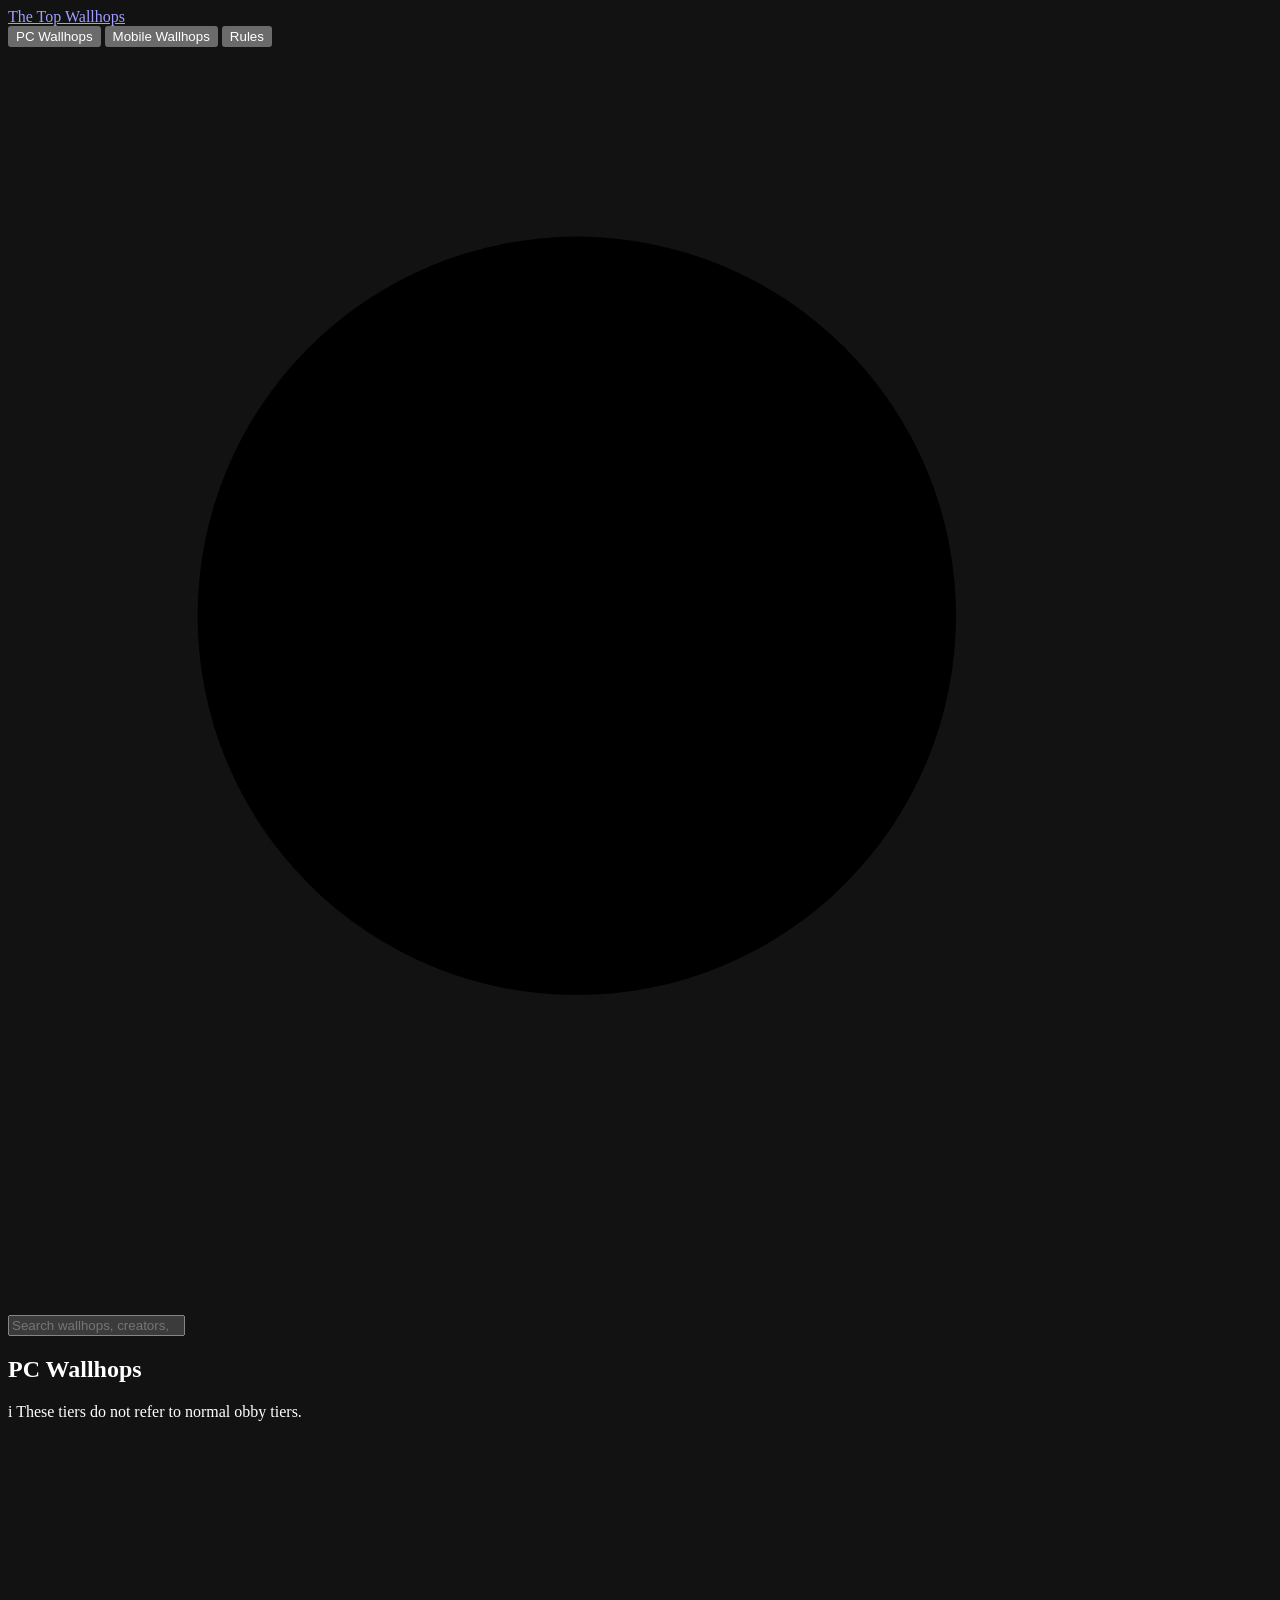
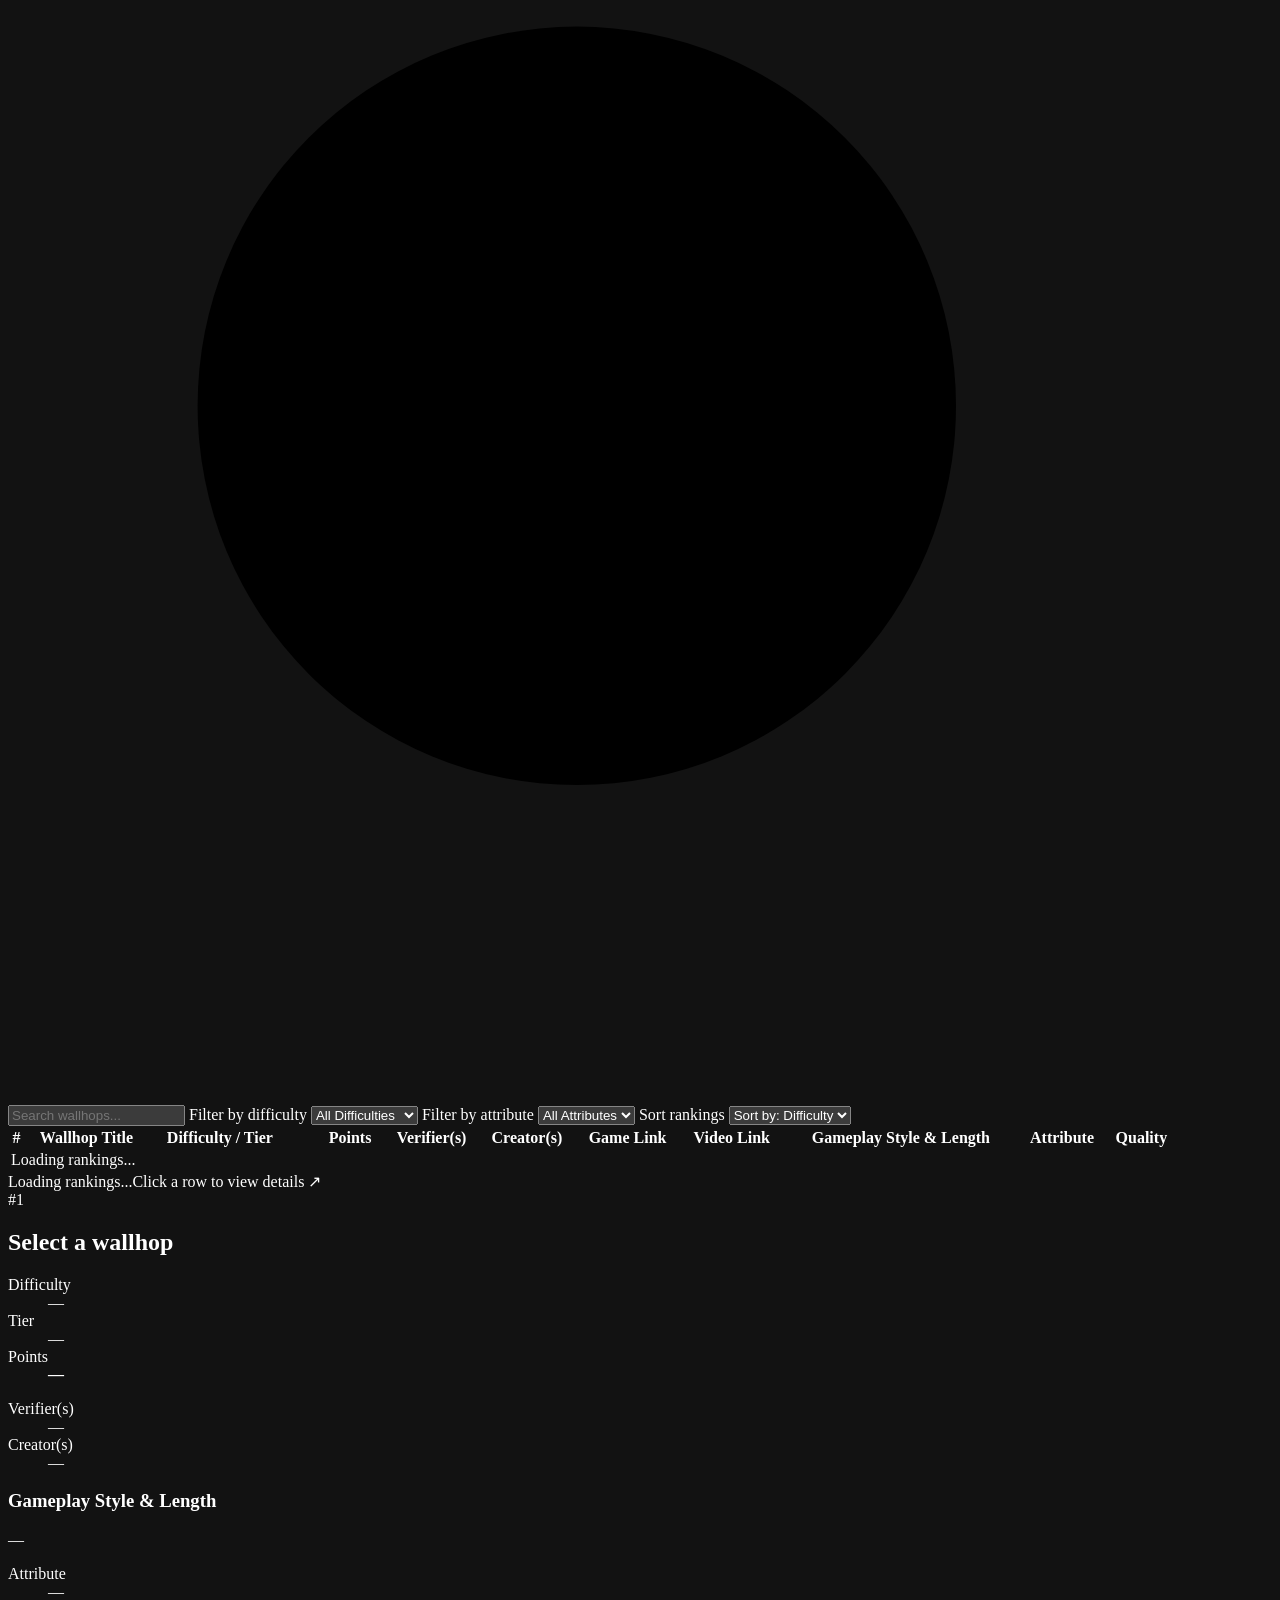
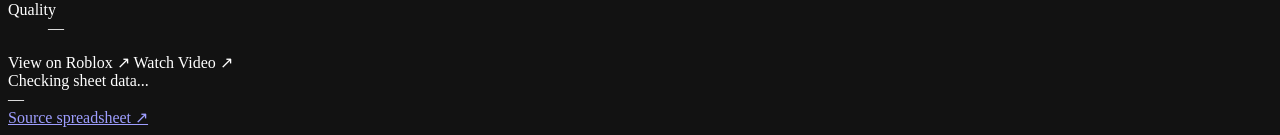
==== index.html @ e46a98ee "Update index.html" ====
<!doctype html>
<html lang="en">
<head>
  <meta charset="utf-8">
  <meta name="viewport" content="width=device-width, initial-scale=1">
  <meta name="color-scheme" content="dark">
  <meta name="theme-color" content="#0a1420">
  <meta name="description" content="The Top Wallhops List">
  <title>TTWL</title>
  <link rel="stylesheet" href="./styles.css">
  <link rel="stylesheet" href="./badge-colors.css">
  <link rel="stylesheet" href="./site-additions.css">
  <link rel="icon" href="./favicon.ico?v=2" sizes="any">
  <link rel="icon" type="image/png" href="./favicon.png?v=2">
  <link rel="apple-touch-icon" href="./apple-touch-icon.png">
  <link rel="icon" type="image/png" href="./favicon.png">
  <link rel="stylesheet" href="./ttwl-points.css">
</head>
<body>
  <header class="site-header">
    <div class="site-header-inner shell">
      <a class="brand" href="./" aria-label="The Top Wallhops">The Top Wallhops</a>
      <nav class="main-nav" aria-label="Navigation">
        <button class="nav-item is-active" type="button" data-platform="pc" aria-current="page">PC Wallhops</button>
        <button class="nav-item" type="button" data-platform="mobile">Mobile Wallhops</button>
        <button class="nav-item" id="rulesButton" type="button">Rules</button>
        <a class="nav-item" id="discordNav" href="#" target="_blank" rel="noopener noreferrer" hidden>Discord</a>
      </nav>
      <label class="header-search search-field">
        <svg viewBox="0 0 24 24" aria-hidden="true"><circle cx="10.8" cy="10.8" r="7.2"/><path d="m16.3 16.3 5 5"/></svg>
        <input id="globalSearch" type="search" placeholder="Search wallhops, creators, or games..." autocomplete="off" aria-label="Search all wallhops">
      </label>
    </div>
  </header>

  <main class="shell page">
    <section class="page-intro" aria-label="Ranking introduction">
      <h1 id="pageTitle">PC Wallhops</h1>
      <p id="pageDescription" hidden></p>
      <p class="tier-notice"><span class="notice-icon" aria-hidden="true">i</span> These tiers do not refer to normal obby tiers.</p>
    </section>

    <div id="statusAlert" role="status" class="status-alert" hidden>
      <span class="status-dot" aria-hidden="true"></span><span id="statusText"></span>
      <button type="button" id="dismissAlert" aria-label="Dismiss message">×</button>
    </div>

    <div class="content-grid">
      <section class="rankings-column" aria-label="Wallhop rankings">
        <div class="toolbar">
          <label class="toolbar-search search-field">
            <svg viewBox="0 0 24 24" aria-hidden="true"><circle cx="10.8" cy="10.8" r="7.2"/><path d="m16.3 16.3 5 5"/></svg>
            <input id="listSearch" type="search" placeholder="Search wallhops..." aria-label="Search current rankings" autocomplete="off">
          </label>
          <label class="select-wrap">
            <span class="sr-only">Filter by difficulty</span>
            <select id="difficultyFilter" aria-label="Filter by difficulty">
              <option value="all">All Difficulties</option>
              <option value="6.5">6.5 and above</option>
              <option value="6.0">6.0 and above</option>
              <option value="below6">Below 6.0</option>
              <option value="unknown">Unrated</option>
            </select>
          </label>
          <label class="select-wrap">
            <span class="sr-only">Filter by attribute</span>
            <select id="attributeFilter" aria-label="Filter by attribute">
              <option value="all">All Attributes</option>
            </select>
          </label>
          <label class="select-wrap sort-wrap">
            <span class="sr-only">Sort rankings</span>
            <select id="sortSelect" aria-label="Sort rankings">
              <option value="difficulty">Sort by: Difficulty</option>
              <option value="rank">Sort by: Rank</option>
              <option value="title">Sort by: Name</option>
            </select>
          </label>
        </div>

        <div class="table-scroll" role="region" aria-label="Wallhop rankings table" tabindex="0">
          <table class="rankings-table">
            <colgroup>
              <col class="col-rank"><col class="col-title"><col class="col-diff"><col class="col-verifier"><col class="col-creator"><col class="col-game"><col class="col-video"><col class="col-style"><col class="col-attr"><col class="col-quality">
            </colgroup>
            <thead><tr><th scope="col">#</th><th scope="col">Wallhop Title</th><th scope="col">Difficulty / Tier</th><th scope="col">Verifier(s)</th><th scope="col">Creator(s)</th><th scope="col">Game Link</th><th scope="col">Video Link</th><th scope="col">Gameplay Style &amp; Length</th><th scope="col">Attribute</th><th scope="col">Quality</th></tr></thead>
            <tbody id="rankingRows"><tr><td colspan="10" class="table-message">Loading rankings...</td></tr></tbody>
          </table>
        </div>
        <div class="table-bottom"><span id="resultsLabel">Loading rankings...</span><span>Click a row to view details <span aria-hidden="true">↗</span></span></div>
      </section>

      <aside class="details-column" aria-label="Selected wallhop details">
        <section class="detail-panel" id="detailPanel">
          <div class="detail-heading"><span id="detailRank" class="detail-rank">#1</span><h2 id="detailTitle">Select a wallhop</h2></div>
          <div class="detail-divider"></div>
          <dl class="detail-data">
            <div class="detail-line score-line"><dt>Difficulty</dt><dd><span id="detailDifficulty" class="difficulty-box">—</span></dd></div>
            <div class="detail-line"><dt>Tier</dt><dd id="detailTier">—</dd></div>
          </dl>
          <div class="detail-divider"></div>
          <dl class="detail-data">
            <div class="detail-line"><dt>Verifier(s)</dt><dd id="detailVerifier">—</dd></div>
            <div class="detail-line"><dt>Creator(s)</dt><dd id="detailCreator">—</dd></div>
          </dl>
          <div class="detail-divider"></div>
          <div class="detail-block"><h3>Gameplay Style &amp; Length</h3><p id="detailStyle">—</p></div>
          <div class="detail-divider"></div>
          <dl class="detail-data bottom-fields">
            <div class="detail-line"><dt>Attribute</dt><dd id="detailAttribute">—</dd></div>
            <div class="detail-line"><dt>Quality</dt><dd id="detailQuality">—</dd></div>
          </dl>
          <div class="detail-buttons">
            <a id="detailGame" class="primary-action is-disabled" aria-disabled="true" tabindex="-1">View on Roblox <span aria-hidden="true">↗</span></a>
            <a id="detailVideo" class="secondary-action is-disabled" aria-disabled="true" tabindex="-1">Watch Video <span aria-hidden="true">↗</span></a>
          </div>
        </section>
        <div class="data-footnote">
          <div class="sync-state"><span class="small-indicator" id="syncDot"></span><span id="syncState">Checking sheet data...</span></div>
          <div id="lastSync">—</div>
          <button type="button" id="refreshButton" style="display:none!important">↻ Refresh data</button>
          <a id="sheetLink" href="https://docs.google.com/spreadsheets/d/1IL_rmiXINST07Hb04RX3qpfQ2pM98FBqnxWwN4Xt7o0/edit" target="_blank" rel="noopener noreferrer">Source spreadsheet ↗</a>
        </div>
      </aside>
    </div>
  </main>

  <dialog id="rulesDialog" class="rules-dialog" aria-labelledby="rulesTitle">
    <form method="dialog"><button class="dialog-close" aria-label="Close dialog">×</button></form>
    <h2 id="rulesTitle">About these rankings</h2>
    <p>These tiers do not refer to normal obby tiers. Rankings, scores, verifiers, creators, and links are based on the linked community spreadsheet. The site is an unofficial viewer, not the owner of the list.</p>
    <a id="dialogSheetLink" href="https://docs.google.com/spreadsheets/d/1IL_rmiXINST07Hb04RX3qpfQ2pM98FBqnxWwN4Xt7o0/edit" target="_blank" rel="noopener noreferrer">Open original spreadsheet ↗</a>
  </dialog>
  <script defer src="./config.js"></script>
  <script defer src="./app.js"></script>
  <script defer src="./site-additions.js"></script>
  <script defer src="./ttwl-points.js"></script>
</body>
</html>
---- ttwl-points.css ----
/* Same dark-table styling as the existing TTWL PC / Legacy rankings. */
.rankings-table:has(.ttwl-points-col) { min-width: 1170px; }
.rankings-table .ttwl-points-col { width: 8%; }
.rankings-table th#ttwl-points-heading,
.rankings-table td.ttwl-points-cell { text-align: right; padding-left: 7px; padding-right: 12px; }
.rankings-table td.ttwl-points-cell {
  color: #edf1fa;
  font-weight: 700;
  white-space: nowrap;
  font-variant-numeric: tabular-nums;
}
#ttwl-points-detail dd { font-weight: 700; font-variant-numeric: tabular-nums; }
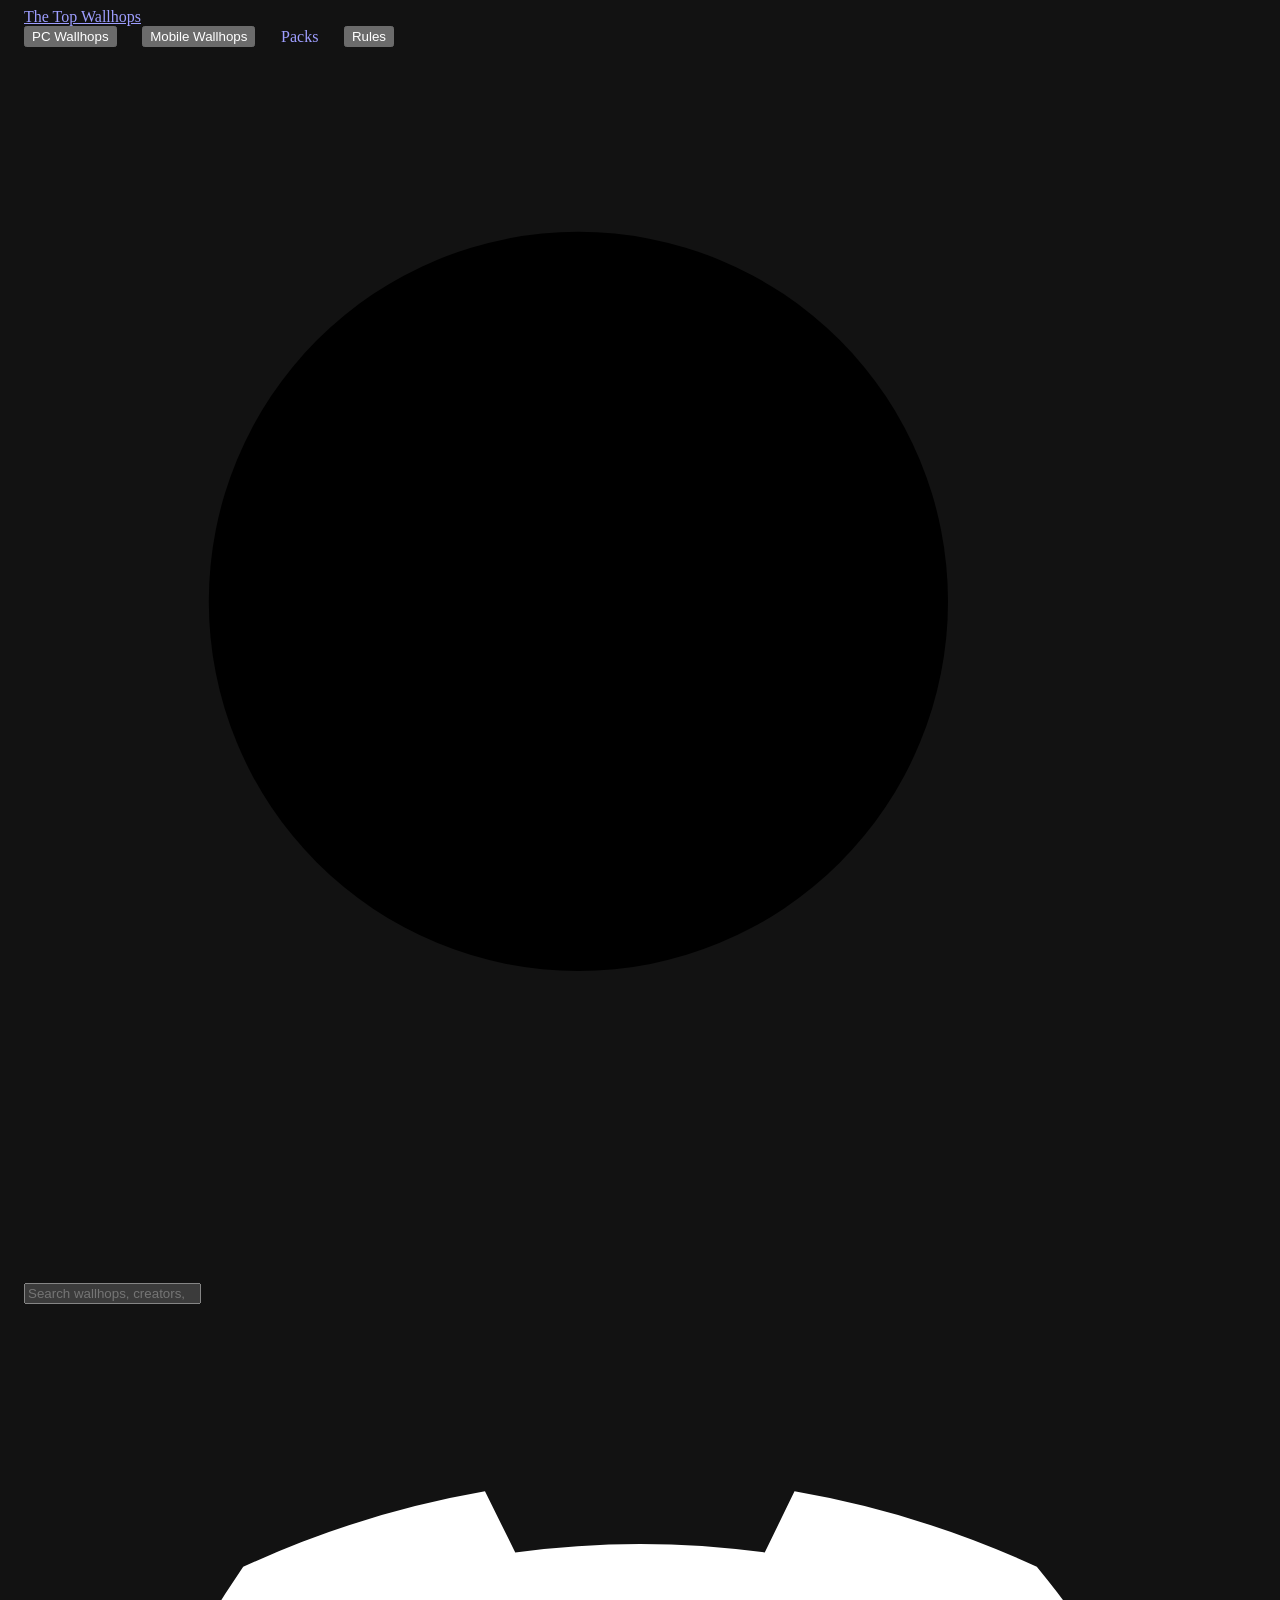
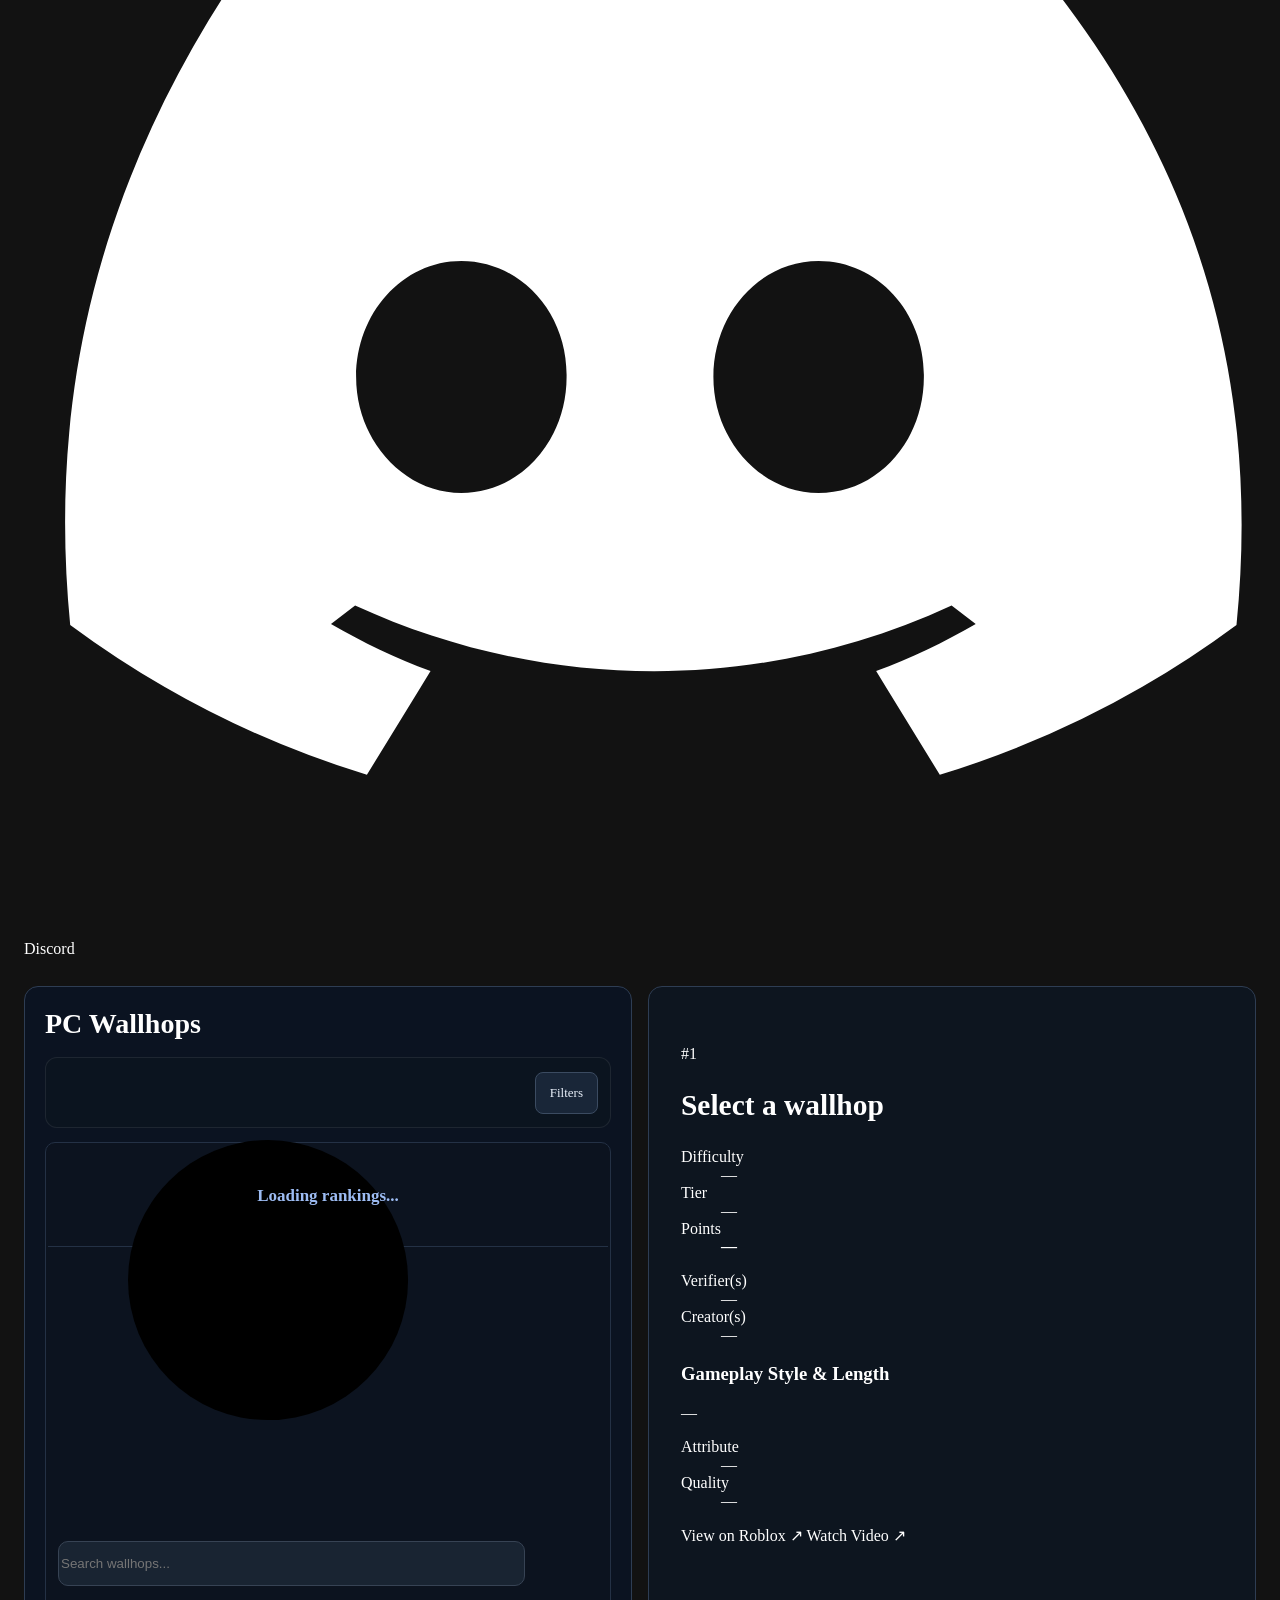
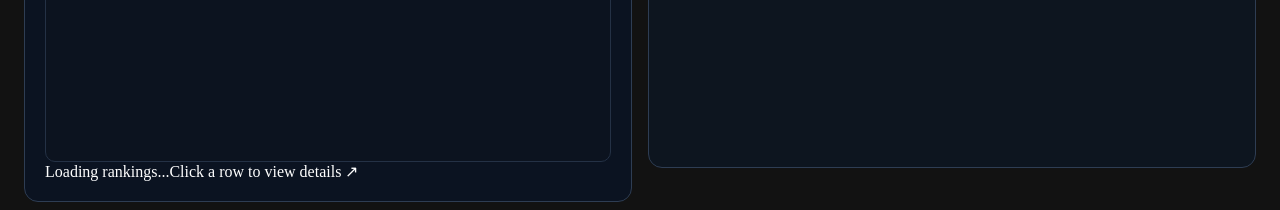
==== commit bac615de: "Update index.html" ====
--- a/index.html
+++ b/index.html
@@ -15,8 +15,9 @@
   <link rel="apple-touch-icon" href="./apple-touch-icon.png">
   <link rel="icon" type="image/png" href="./favicon.png">
   <link rel="stylesheet" href="./ttwl-points.css">
+  <link rel="stylesheet" href="./ttwl-split.css">
 </head>
-<body>
+<body class="ttwl-split-ui">
   <header class="site-header">
     <div class="site-header-inner shell">
       <a class="brand" href="./" aria-label="The Top Wallhops">The Top Wallhops</a>
--- a/ttwl-points.css
+++ b/ttwl-points.css
@@ -1,12 +1,444 @@
-/* Same dark-table styling as the existing TTWL PC / Legacy rankings. */
-.rankings-table:has(.ttwl-points-col) { min-width: 1170px; }
-.rankings-table .ttwl-points-col { width: 8%; }
+/* TTWL — compact, screen-fitting wallhop rankings.
+   Replaces the old ttwl-points.css (including its width:max-content rule).
+   Points formula and leaderboard calculations are unaffected. */
+
+/* Make room for the table without losing the desktop detail panel. */
+body:has(.rankings-table) .shell {
+  width: calc(100% - 28px);
+  max-width: none;
+}
+body:has(.rankings-table) .content-grid {
+  grid-template-columns: minmax(0, 1fr) clamp(270px, 18vw, 310px);
+  gap: 12px;
+}
+body:has(.rankings-table) .rankings-column,
+body:has(.rankings-table) .details-column { min-width: 0; }
+
+/* No extra width is added by any row or the Points column. */
+.rankings-table:has(.ttwl-points-col),
+.rankings-table {
+  width: 100% !important;
+  min-width: 0 !important;
+  max-width: 100% !important;
+  table-layout: fixed !important;
+  font-size: 12px;
+}
+.table-scroll { width:100%; max-width:100%; overflow-x:hidden; }
+
+/* The existing fixed percentages must be reset before assigning compact widths. */
+.rankings-table colgroup col,
+.rankings-table colgroup col.col-title,
+.rankings-table colgroup col.col-style,
+body:has(.nav-item[data-platform="mobile"].is-active) .rankings-table colgroup col.col-title,
+body:has(.nav-item[data-platform="mobile"].is-active) .rankings-table colgroup col.col-style {
+  width: auto !important;
+}
+
+/* PC and Legacy: #, Title, Diff/Tier, Points, Verifier, Creator,
+   Game, Video, Style, Attribute, Quality. Total = 100%. */
+.rankings-table:has(.ttwl-points-col) colgroup col:nth-child(1) { width: 3.5% !important; }
+.rankings-table:has(.ttwl-points-col) colgroup col:nth-child(2) { width: 16% !important; }
+.rankings-table:has(.ttwl-points-col) colgroup col:nth-child(3) { width: 12.5% !important; }
+.rankings-table:has(.ttwl-points-col) colgroup col:nth-child(4) { width: 6% !important; }
+.rankings-table:has(.ttwl-points-col) colgroup col:nth-child(5) { width: 9.5% !important; }
+.rankings-table:has(.ttwl-points-col) colgroup col:nth-child(6) { width: 9% !important; }
+.rankings-table:has(.ttwl-points-col) colgroup col:nth-child(7) { width: 5% !important; }
+.rankings-table:has(.ttwl-points-col) colgroup col:nth-child(8) { width: 5.5% !important; }
+.rankings-table:has(.ttwl-points-col) colgroup col:nth-child(9) { width: 18% !important; }
+.rankings-table:has(.ttwl-points-col) colgroup col:nth-child(10){ width: 10% !important; }
+.rankings-table:has(.ttwl-points-col) colgroup col:nth-child(11){ width: 5% !important; }
+
+/* Mobile list: no Points column; ten columns. */
+.rankings-table:not(:has(.ttwl-points-col)) colgroup col:nth-child(1) { width: 4% !important; }
+.rankings-table:not(:has(.ttwl-points-col)) colgroup col:nth-child(2) { width: 18% !important; }
+.rankings-table:not(:has(.ttwl-points-col)) colgroup col:nth-child(3) { width: 13% !important; }
+.rankings-table:not(:has(.ttwl-points-col)) colgroup col:nth-child(4) { width: 11% !important; }
+.rankings-table:not(:has(.ttwl-points-col)) colgroup col:nth-child(5) { width: 11% !important; }
+.rankings-table:not(:has(.ttwl-points-col)) colgroup col:nth-child(6) { width: 6% !important; }
+.rankings-table:not(:has(.ttwl-points-col)) colgroup col:nth-child(7) { width: 6% !important; }
+.rankings-table:not(:has(.ttwl-points-col)) colgroup col:nth-child(8) { width: 17% !important; }
+.rankings-table:not(:has(.ttwl-points-col)) colgroup col:nth-child(9) { width: 9% !important; }
+.rankings-table:not(:has(.ttwl-points-col)) colgroup col:nth-child(10){ width: 5% !important; }
+
+/* Keep one-line rows, trim only cells that genuinely exceed their allotted width. */
+.rankings-table thead th,
+.rankings-table tbody td {
+  white-space: nowrap !important;
+  word-break: normal !important;
+  overflow-wrap: normal !important;
+  overflow: hidden;
+  text-overflow: ellipsis;
+  padding-left: 6px !important;
+  padding-right: 6px !important;
+}
+.rankings-table thead th { font-size: 11.5px; }
+.rankings-table tbody td { height: 48px; line-height: 1.35; }
+.rankings-table tbody tr.is-selected td:first-child { padding-left: 6px !important; }
+.rankings-table tbody tr.is-selected td:last-child { padding-right: 6px !important; }
+.rankings-table tbody td.title-value,
+body:has(.nav-item[data-platform="mobile"].is-active) .rankings-table tbody td.title-value {
+  white-space: nowrap !important;
+  word-break: normal !important;
+  overflow-wrap: normal !important;
+  max-width: none !important;
+}
+.rankings-table tbody td.person-value,
+.rankings-table tbody td.style-value {
+  white-space: nowrap !important;
+  overflow-wrap: normal !important;
+  word-break: normal !important;
+}
+.rankings-table .difficulty-cell {
+  display: flex;
+  align-items: center;
+  flex-wrap: nowrap !important;
+  gap: 6px;
+  min-width: 0;
+  max-width: 100%;
+  overflow: hidden;
+}
+.rankings-table .difficulty-score { flex: 0 0 auto; white-space: nowrap !important; }
+.rankings-table .tier-inline {
+  flex: 1 1 auto;
+  min-width: 0;
+  overflow: hidden;
+  text-overflow: ellipsis;
+  white-space: nowrap !important;
+}
+.rankings-table .chip {
+  display: inline-block;
+  vertical-align: middle;
+  min-width: 0 !important;
+  max-width: 100% !important;
+  white-space: nowrap !important;
+  overflow: hidden;
+  text-overflow: ellipsis;
+  overflow-wrap: normal !important;
+  padding: 7px 5px;
+  line-height: 1.25;
+}
+.rankings-table td:has(.quality-chip) { text-align: center; }
+.rankings-table .quality-chip { min-width: 32px !important; padding: 7px 6px; }
+
+/* Points retain their existing visual style. */
+.rankings-table .ttwl-points-col { width: 6%; }
 .rankings-table th#ttwl-points-heading,
-.rankings-table td.ttwl-points-cell { text-align: right; padding-left: 7px; padding-right: 12px; }
+.rankings-table td.ttwl-points-cell {
+  text-align: right;
+  padding-left: 3px !important;
+  padding-right: 5px !important;
+}
 .rankings-table td.ttwl-points-cell {
   color: #edf1fa;
   font-weight: 700;
-  white-space: nowrap;
+  white-space: nowrap !important;
   font-variant-numeric: tabular-nums;
 }
 #ttwl-points-detail dd { font-weight: 700; font-variant-numeric: tabular-nums; }
+
+/* At normal laptop widths, move the full detail panel below the table
+   so the ranking columns can use the whole page width. */
+@media (max-width: 1500px) {
+  body:has(.rankings-table) .content-grid {
+    grid-template-columns: minmax(0, 1fr) !important;
+  }
+  body:has(.rankings-table) .details-column { width: 100%; max-width: none; }
+  body:has(.rankings-table) .detail-panel { position: static !important; }
+}
+
+/* On tablets, keep important information visible without horizontal scrolling.
+   Game/Video/Gameplay Style remain available in the selected wallhop's details. */
+@media (max-width: 1040px) {
+  .rankings-table:has(.ttwl-points-col) colgroup col:nth-child(7),
+  .rankings-table:has(.ttwl-points-col) colgroup col:nth-child(8),
+  .rankings-table:has(.ttwl-points-col) colgroup col:nth-child(9),
+  .rankings-table:has(.ttwl-points-col) tr > :nth-child(7),
+  .rankings-table:has(.ttwl-points-col) tr > :nth-child(8),
+  .rankings-table:has(.ttwl-points-col) tr > :nth-child(9),
+  .rankings-table:not(:has(.ttwl-points-col)) colgroup col:nth-child(6),
+  .rankings-table:not(:has(.ttwl-points-col)) colgroup col:nth-child(7),
+  .rankings-table:not(:has(.ttwl-points-col)) colgroup col:nth-child(8),
+  .rankings-table:not(:has(.ttwl-points-col)) tr > :nth-child(6),
+  .rankings-table:not(:has(.ttwl-points-col)) tr > :nth-child(7),
+  .rankings-table:not(:has(.ttwl-points-col)) tr > :nth-child(8) { display: none !important; }
+
+  /* PC / Legacy: seven visible columns. */
+  .rankings-table:has(.ttwl-points-col) colgroup col:nth-child(1) { width: 4.5% !important; }
+  .rankings-table:has(.ttwl-points-col) colgroup col:nth-child(2) { width: 21% !important; }
+  .rankings-table:has(.ttwl-points-col) colgroup col:nth-child(3) { width: 18% !important; }
+  .rankings-table:has(.ttwl-points-col) colgroup col:nth-child(4) { width: 8% !important; }
+  .rankings-table:has(.ttwl-points-col) colgroup col:nth-child(5) { width: 14% !important; }
+  .rankings-table:has(.ttwl-points-col) colgroup col:nth-child(6) { width: 14% !important; }
+  .rankings-table:has(.ttwl-points-col) colgroup col:nth-child(10) { width: 13% !important; }
+  .rankings-table:has(.ttwl-points-col) colgroup col:nth-child(11) { width: 7.5% !important; }
+  /* Mobile platform: seven visible columns. */
+  .rankings-table:not(:has(.ttwl-points-col)) colgroup col:nth-child(1) { width: 5% !important; }
+  .rankings-table:not(:has(.ttwl-points-col)) colgroup col:nth-child(2) { width: 23% !important; }
+  .rankings-table:not(:has(.ttwl-points-col)) colgroup col:nth-child(3) { width: 19% !important; }
+  .rankings-table:not(:has(.ttwl-points-col)) colgroup col:nth-child(4) { width: 18% !important; }
+  .rankings-table:not(:has(.ttwl-points-col)) colgroup col:nth-child(5) { width: 17% !important; }
+  .rankings-table:not(:has(.ttwl-points-col)) colgroup col:nth-child(9) { width: 12% !important; }
+  .rankings-table:not(:has(.ttwl-points-col)) colgroup col:nth-child(10) { width: 6% !important; }
+}
+
+/* Phone: show core ranking data; clicking a row opens all other fields below. */
+@media (max-width: 680px) {
+  .rankings-table:has(.ttwl-points-col) colgroup col:nth-child(5),
+  .rankings-table:has(.ttwl-points-col) colgroup col:nth-child(6),
+  .rankings-table:has(.ttwl-points-col) colgroup col:nth-child(10),
+  .rankings-table:has(.ttwl-points-col) tr > :nth-child(5),
+  .rankings-table:has(.ttwl-points-col) tr > :nth-child(6),
+  .rankings-table:has(.ttwl-points-col) tr > :nth-child(10),
+  .rankings-table:not(:has(.ttwl-points-col)) colgroup col:nth-child(4),
+  .rankings-table:not(:has(.ttwl-points-col)) colgroup col:nth-child(5),
+  .rankings-table:not(:has(.ttwl-points-col)) colgroup col:nth-child(9),
+  .rankings-table:not(:has(.ttwl-points-col)) tr > :nth-child(4),
+  .rankings-table:not(:has(.ttwl-points-col)) tr > :nth-child(5),
+  .rankings-table:not(:has(.ttwl-points-col)) tr > :nth-child(9) { display: none !important; }
+  .rankings-table:has(.ttwl-points-col) colgroup col:nth-child(1) { width: 7% !important; }
+  .rankings-table:has(.ttwl-points-col) colgroup col:nth-child(2) { width: 44% !important; }
+  .rankings-table:has(.ttwl-points-col) colgroup col:nth-child(3) { width: 27% !important; }
+  .rankings-table:has(.ttwl-points-col) colgroup col:nth-child(4) { width: 13% !important; }
+  .rankings-table:has(.ttwl-points-col) colgroup col:nth-child(11) { width: 9% !important; }
+  .rankings-table:not(:has(.ttwl-points-col)) colgroup col:nth-child(1) { width: 8% !important; }
+  .rankings-table:not(:has(.ttwl-points-col)) colgroup col:nth-child(2) { width: 51% !important; }
+  .rankings-table:not(:has(.ttwl-points-col)) colgroup col:nth-child(3) { width: 29% !important; }
+  .rankings-table:not(:has(.ttwl-points-col)) colgroup col:nth-child(10) { width: 12% !important; }
+  .rankings-table thead th { font-size: 11px; }
+  .rankings-table thead th:nth-child(3) { font-size: 0; }
+  .rankings-table thead th:nth-child(3)::after { content: 'Difficulty'; font-size: 11px; }
+  .rankings-table tbody td { font-size: 11.5px; }
+  .rankings-table .difficulty-score { font-size: 12px; }
+  .rankings-table .tier-inline { font-size: 10px; }
+  .rankings-table .quality-chip { min-width: 0 !important; }
+}
+
+/* ===============================================================
+   TTWL — SAME PC / MOBILE / LEGACY COLUMN ALIGNMENT (2026-11-08)
+   Both modes use one physical page/table/detail-panel width.
+   PC/Legacy has a Points column; Mobile deliberately does not.
+   Mobile gives the absent Points width to Difficulty/Tier, so all
+   later shared columns start at exactly the same horizontal position.
+   This is a CSS-only update; it does not change Points or rank logic.
+   =============================================================== */
+
+/* Same table, toolbar and sidebar dimensions for either tab. */
+body:has(.rankings-table) .content-grid,
+body:has(.rankings-table) .rankings-column,
+body:has(.rankings-table) .details-column,
+body:has(.rankings-table) .toolbar,
+body:has(.rankings-table) .table-scroll,
+body:has(.rankings-table) .detail-panel {
+  min-width: 0;
+  box-sizing: border-box;
+}
+body:has(.rankings-table) .toolbar,
+body:has(.rankings-table) .table-scroll,
+body:has(.rankings-table) .detail-panel {
+  width: 100%;
+  max-width: 100%;
+}
+@media (min-width: 1501px) {
+  body:has(.rankings-table) .content-grid {
+    grid-template-columns: minmax(0, 1fr) 296px !important;
+    gap: 12px !important;
+  }
+}
+
+/*
+ * Desktop, 1041px+:
+ *   Shared:   # 3.5%, Title 16%, Verifier 9.5%, Creator 9%,
+ *             Game 5%, Video 5.5%, Style 18%, Attribute 10%, Quality 5%.
+ *   PC:       Difficulty/Tier 12.5% + Points 6%.
+ *   Mobile:   Difficulty/Tier 18.5% (12.5% + 6%).
+ * Thus column boundaries after Difficulty/Tier match across tabs.
+ */
+@media (min-width: 1041px) {
+  .rankings-table:has(.ttwl-points-col) colgroup col:nth-child(1),
+  .rankings-table:not(:has(.ttwl-points-col)) colgroup col:nth-child(1) { width: 3.5% !important; }
+  .rankings-table:has(.ttwl-points-col) colgroup col:nth-child(2),
+  .rankings-table:not(:has(.ttwl-points-col)) colgroup col:nth-child(2) { width: 16% !important; }
+  .rankings-table:has(.ttwl-points-col) colgroup col:nth-child(3) { width: 12.5% !important; }
+  .rankings-table:not(:has(.ttwl-points-col)) colgroup col:nth-child(3) { width: 18.5% !important; }
+  .rankings-table:has(.ttwl-points-col) colgroup col:nth-child(4) { width: 6% !important; }
+
+  .rankings-table:has(.ttwl-points-col) colgroup col:nth-child(5),
+  .rankings-table:not(:has(.ttwl-points-col)) colgroup col:nth-child(4) { width: 9.5% !important; }
+  .rankings-table:has(.ttwl-points-col) colgroup col:nth-child(6),
+  .rankings-table:not(:has(.ttwl-points-col)) colgroup col:nth-child(5) { width: 9% !important; }
+  .rankings-table:has(.ttwl-points-col) colgroup col:nth-child(7),
+  .rankings-table:not(:has(.ttwl-points-col)) colgroup col:nth-child(6) { width: 5% !important; }
+  .rankings-table:has(.ttwl-points-col) colgroup col:nth-child(8),
+  .rankings-table:not(:has(.ttwl-points-col)) colgroup col:nth-child(7) { width: 5.5% !important; }
+  .rankings-table:has(.ttwl-points-col) colgroup col:nth-child(9),
+  .rankings-table:not(:has(.ttwl-points-col)) colgroup col:nth-child(8) { width: 18% !important; }
+  .rankings-table:has(.ttwl-points-col) colgroup col:nth-child(10),
+  .rankings-table:not(:has(.ttwl-points-col)) colgroup col:nth-child(9) { width: 10% !important; }
+  .rankings-table:has(.ttwl-points-col) colgroup col:nth-child(11),
+  .rankings-table:not(:has(.ttwl-points-col)) colgroup col:nth-child(10) { width: 5% !important; }
+}
+
+/* Tablets: the same visible columns in the same positions.
+ * Links and Style are already hidden by the preceding compact rules. */
+@media (min-width: 681px) and (max-width: 1040px) {
+  .rankings-table:has(.ttwl-points-col) colgroup col:nth-child(1),
+  .rankings-table:not(:has(.ttwl-points-col)) colgroup col:nth-child(1) { width: 4% !important; }
+  .rankings-table:has(.ttwl-points-col) colgroup col:nth-child(2),
+  .rankings-table:not(:has(.ttwl-points-col)) colgroup col:nth-child(2) { width: 20% !important; }
+  .rankings-table:has(.ttwl-points-col) colgroup col:nth-child(3) { width: 18% !important; }
+  .rankings-table:not(:has(.ttwl-points-col)) colgroup col:nth-child(3) { width: 26% !important; }
+  .rankings-table:has(.ttwl-points-col) colgroup col:nth-child(4) { width: 8% !important; }
+  .rankings-table:has(.ttwl-points-col) colgroup col:nth-child(5),
+  .rankings-table:not(:has(.ttwl-points-col)) colgroup col:nth-child(4) { width: 14% !important; }
+  .rankings-table:has(.ttwl-points-col) colgroup col:nth-child(6),
+  .rankings-table:not(:has(.ttwl-points-col)) colgroup col:nth-child(5) { width: 14% !important; }
+  .rankings-table:has(.ttwl-points-col) colgroup col:nth-child(10),
+  .rankings-table:not(:has(.ttwl-points-col)) colgroup col:nth-child(9) { width: 14% !important; }
+  .rankings-table:has(.ttwl-points-col) colgroup col:nth-child(11),
+  .rankings-table:not(:has(.ttwl-points-col)) colgroup col:nth-child(10) { width: 8% !important; }
+}
+
+/* Phones: common columns line up; Mobile's Difficulty/Tier occupies
+ * the width reserved for Points on PC. */
+@media (max-width: 680px) {
+  .rankings-table:has(.ttwl-points-col) colgroup col:nth-child(1),
+  .rankings-table:not(:has(.ttwl-points-col)) colgroup col:nth-child(1) { width: 7% !important; }
+  .rankings-table:has(.ttwl-points-col) colgroup col:nth-child(2),
+  .rankings-table:not(:has(.ttwl-points-col)) colgroup col:nth-child(2) { width: 42% !important; }
+  .rankings-table:has(.ttwl-points-col) colgroup col:nth-child(3) { width: 28% !important; }
+  .rankings-table:not(:has(.ttwl-points-col)) colgroup col:nth-child(3) { width: 42% !important; }
+  .rankings-table:has(.ttwl-points-col) colgroup col:nth-child(4) { width: 14% !important; }
+  .rankings-table:has(.ttwl-points-col) colgroup col:nth-child(11),
+  .rankings-table:not(:has(.ttwl-points-col)) colgroup col:nth-child(10) { width: 9% !important; }
+}
+
+/* Override older Mobile-only title/style widths in styles.css and in
+ * the compatibility reset above; those had higher specificity. */
+@media (min-width: 1041px) {
+  body:has(.nav-item[data-platform="mobile"].is-active)
+  .rankings-table:not(:has(.ttwl-points-col)) colgroup col.col-title {
+    width: 16% !important;
+  }
+  body:has(.nav-item[data-platform="mobile"].is-active)
+  .rankings-table:not(:has(.ttwl-points-col)) colgroup col.col-style {
+    width: 18% !important;
+  }
+}
+@media (min-width: 681px) and (max-width: 1040px) {
+  body:has(.nav-item[data-platform="mobile"].is-active)
+  .rankings-table:not(:has(.ttwl-points-col)) colgroup col.col-title {
+    width: 20% !important;
+  }
+}
+@media (max-width: 680px) {
+  body:has(.nav-item[data-platform="mobile"].is-active)
+  .rankings-table:not(:has(.ttwl-points-col)) colgroup col.col-title {
+    width: 42% !important;
+  }
+}
+
+/* ==============================================================
+   PC / Mobile / Legacy — identical ranking list row dimensions,
+   and centered headings/content (including dynamically added Points).
+   Applies only to the ranking TABLE, not the detail panel or navbar.
+   =============================================================== */
+
+/* Same list box width and table box sizing in every platform. */
+body:has(.rankings-table) .rankings-column,
+body:has(.rankings-table) .table-scroll,
+body:has(.rankings-table) .rankings-table {
+  width: 100% !important;
+  max-width: 100% !important;
+  min-width: 0 !important;
+  box-sizing: border-box !important;
+}
+
+/* The same header height and item height for PC, Mobile and Legacy. */
+.rankings-table thead tr,
+.rankings-table thead th {
+  height: 50px !important;
+}
+.rankings-table tbody tr:not(:has(.table-message)),
+.rankings-table tbody tr:not(:has(.table-message)) > td {
+  height: 52px !important;
+  max-height: 52px !important;
+}
+.rankings-table thead th,
+.rankings-table tbody td {
+  text-align: center !important;
+  vertical-align: middle !important;
+  padding: 0 5px !important;
+  white-space: nowrap !important;
+  overflow: hidden;
+  text-overflow: ellipsis;
+  line-height: 1.25;
+}
+
+/* Selected row: avoid the old first/last-cell padding shifting text. */
+.rankings-table tbody tr.is-selected > td:first-child,
+.rankings-table tbody tr.is-selected > td:last-child {
+  padding-left: 5px !important;
+  padding-right: 5px !important;
+}
+
+/* Difficulty and Tier are grouped and centered, not stuck to the left. */
+.rankings-table .difficulty-cell {
+  display: flex !important;
+  justify-content: center !important;
+  align-items: center !important;
+  flex-wrap: nowrap !important;
+  gap: 5px !important;
+  width: 100%;
+  max-width: 100%;
+  min-width: 0;
+  white-space: nowrap !important;
+}
+.rankings-table .difficulty-cell .difficulty-score {
+  flex: 0 0 auto !important;
+  white-space: nowrap !important;
+}
+.rankings-table .difficulty-cell .tier-inline {
+  flex: 0 1 auto !important;
+  min-width: 0;
+  white-space: nowrap !important;
+  overflow: hidden;
+  text-overflow: ellipsis;
+}
+
+/* Points, titles, nicknames, links, and colored badges all align center. */
+.rankings-table th#ttwl-points-heading,
+.rankings-table td.ttwl-points-cell,
+.rankings-table td.title-value,
+.rankings-table td.person-value,
+.rankings-table td.style-value,
+.rankings-table td:has(.chip),
+.rankings-table td:has(.quality-chip) {
+  text-align: center !important;
+}
+.rankings-table td.ttwl-points-cell {
+  padding-left: 5px !important;
+  padding-right: 5px !important;
+}
+.rankings-table .chip,
+.rankings-table .quality-chip {
+  display: inline-flex !important;
+  align-items: center !important;
+  justify-content: center !important;
+  vertical-align: middle !important;
+  max-width: 100% !important;
+  min-width: 0 !important;
+  padding: 7px 5px !important;
+  white-space: nowrap !important;
+  overflow: hidden !important;
+  text-overflow: ellipsis !important;
+  text-align: center !important;
+}
+
+/* Loading and empty-state messages should stay fully readable. */
+.rankings-table td.table-message {
+  text-align: center !important;
+  height: auto !important;
+  max-height: none !important;
+  white-space: normal !important;
+  padding: 40px 10px !important;
+}
--- a/ttwl-split.css
+++ b/ttwl-split.css
@@ -0,0 +1,668 @@
+/* Optional TTWL 50/50 split layout — apply AFTER the base TTWL_Features update.
+   Only the list's rank and title are shown; the full details remain on the right. */
+@media (min-width: 861px) {
+  body.ttwl-split-ui:has(#rankingRows) .content-grid,
+  body.ttwl-split-ui.player-leaderboard-page .content-grid,
+  body.ttwl-split-ui.ttwl-packs-page .content-grid {
+    display:grid!important;
+    grid-template-columns:minmax(0, 1fr) minmax(0, 1fr)!important;
+    gap:16px!important;
+    align-items:stretch!important;
+  }
+}
+body.ttwl-split-ui:has(#rankingRows) .rankings-column,
+body.ttwl-split-ui:has(#rankingRows) .details-column,
+body.ttwl-split-ui.player-leaderboard-page .rankings-column,
+body.ttwl-split-ui.player-leaderboard-page .details-column {min-width:0!important;width:100%!important;max-width:none!important;}
+body.ttwl-split-ui:has(#rankingRows) .page {padding-top:28px!important;}
+body.ttwl-split-ui:has(#rankingRows) .page-intro {margin:0 0 17px!important;padding:0!important;}
+body.ttwl-split-ui:has(#rankingRows) .page-intro h1 {font-size:28px!important;line-height:1.18!important;margin:0!important;}
+body.ttwl-split-ui:has(#rankingRows) .page-intro .tier-notice,
+body.ttwl-split-ui:has(#rankingRows) .page-intro #pageDescription{display:none!important;}
+body.ttwl-split-ui:has(#rankingRows) .rankings-column,
+body.ttwl-split-ui.player-leaderboard-page .leaderboard-main,
+body.ttwl-split-ui.ttwl-packs-page .packs-main {
+  border:1px solid #2e3d53;border-radius:14px;background:#0b1321;
+  padding:20px!important;
+}
+body.ttwl-split-ui:has(#rankingRows) .details-column,
+body.ttwl-split-ui.player-leaderboard-page .leaderboard-side,
+body.ttwl-split-ui.ttwl-packs-page .packs-side {align-self:stretch!important;}
+body.ttwl-split-ui:has(#rankingRows) .detail-panel,
+body.ttwl-split-ui.player-leaderboard-page .player-details-panel,
+body.ttwl-split-ui.ttwl-packs-page .packs-detail-panel {
+  position:relative!important;top:0!important;max-width:none!important;width:100%!important;
+  min-height:min(760px,calc(100vh - 115px));border:1px solid #2e3d53!important;
+  border-radius:14px!important;padding:32px!important;
+  /* Keep the COMPLETE details including Victors accessible in the split view. */
+  height:min(840px,calc(100dvh - 118px));
+  overflow-x:hidden!important;overflow-y:auto!important;
+  scrollbar-width:thin;scrollbar-color:#51647d #0c1725;
+}
+/* Wallhop rankings: keep the semantic table, but only display # and title. */
+body.ttwl-split-ui:has(#rankingRows) .rankings-table {width:100%!important;max-width:100%!important;min-width:0!important;table-layout:fixed!important;font-size:14px!important;}
+body.ttwl-split-ui:has(#rankingRows) .rankings-table thead {display:none!important;}
+body.ttwl-split-ui:has(#rankingRows) .rankings-table colgroup col:nth-child(n+3),
+body.ttwl-split-ui:has(#rankingRows) .rankings-table tbody tr>td:nth-child(n+3) {display:none!important;}
+body.ttwl-split-ui:has(#rankingRows) .rankings-table colgroup col:nth-child(1) {width:74px!important;display:table-column!important;}
+body.ttwl-split-ui:has(#rankingRows) .rankings-table colgroup col:nth-child(2) {width:auto!important;display:table-column!important;}
+body.ttwl-split-ui:has(#rankingRows) #rankingRows tr {height:64px;cursor:pointer;}
+body.ttwl-split-ui:has(#rankingRows) #rankingRows tr td {height:64px!important;border-bottom:1px solid #243145!important;vertical-align:middle!important;}
+body.ttwl-split-ui:has(#rankingRows) #rankingRows tr td:first-child {width:74px!important;text-align:center!important;font-size:17px!important;font-weight:800!important;color:#9dbcf3!important;}
+body.ttwl-split-ui:has(#rankingRows) #rankingRows tr td.title-value {text-align:left!important;font-size:15px!important;font-weight:650!important;max-width:0!important;text-overflow:ellipsis;overflow:hidden;white-space:nowrap!important;}
+body.ttwl-split-ui:has(#rankingRows) #rankingRows tr.is-selected td {background:#07101D!important;}
+body.ttwl-split-ui:has(#rankingRows) #rankingRows tr.is-selected td:first-child {box-shadow:none!important;}
+body.ttwl-split-ui:has(#rankingRows) .table-scroll {height: min(700px,calc(100vh - 280px));min-height:370px;overflow-y:auto!important;overflow-x:hidden!important;scrollbar-color:#506078 transparent;scrollbar-width:thin;}
+body.ttwl-split-ui:has(#rankingRows) .toolbar {display:flex;gap:10px;flex-wrap:nowrap;margin-bottom:14px;}
+body.ttwl-split-ui:has(#rankingRows) .toolbar .toolbar-search {flex:1 1 0;min-width:0!important;}
+body.ttwl-split-ui:has(#rankingRows) .toolbar .select-wrap,
+body.ttwl-split-ui:has(#rankingRows) .toolbar #ttwl-order-toggle {flex:none;}
+body.ttwl-split-ui:has(#rankingRows) .ttwl-split-filters {align-self:center;position:relative;flex:none;z-index:3;}
+body.ttwl-split-ui:has(#rankingRows) .ttwl-split-filters summary {cursor:pointer;list-style:none;padding:12px 14px;border:1px solid #3b4b61;border-radius:8px;background:#192638;color:#e9f0fa;font-size:13px;}
+body.ttwl-split-ui:has(#rankingRows) .ttwl-split-filters summary::-webkit-details-marker {display:none;}
+body.ttwl-split-ui:has(#rankingRows) .ttwl-split-filter-panel {position:absolute;right:0;top:calc(100% + 7px);width:235px;display:flex;flex-direction:column;gap:10px;z-index:20;padding:13px;border:1px solid #3b4b61;border-radius:10px;background:#111d2c;box-shadow:0 20px 40px #0009;}
+body.ttwl-split-ui:has(#rankingRows) .ttwl-split-filter-panel select {width:100%;}
+body.ttwl-split-ui:has(#rankingRows) .ttwl-split-filter-panel .select-wrap {width:100%;}
+body.ttwl-split-ui:has(#rankingRows) .ttwl-split-filter-panel #ttwl-order-toggle {align-self:flex-start;}
+body.ttwl-split-ui:has(#rankingRows) .details-column .detail-heading {position:relative;z-index:1;max-width:90%;padding-top:26px;}
+body.ttwl-split-ui:has(#rankingRows) .details-column .detail-heading h2 {font-size:clamp(25px,2.3vw,39px)!important;line-height:1.24!important;}
+body.ttwl-split-ui:has(#rankingRows) .details-column .detail-data,
+body.ttwl-split-ui:has(#rankingRows) .details-column .detail-block,
+body.ttwl-split-ui:has(#rankingRows) .details-column .detail-buttons,
+body.ttwl-split-ui:has(#rankingRows) .details-column .detail-divider {position:relative;z-index:1;}
+/* Diagonal fade from the top-right YouTube thumbnail into the dark detail panel. */
+.ttwl-video-hero {position:absolute!important;z-index:0!important;right:0;top:0;width:66%;height:370px;pointer-events:none;background-position:center;background-size:cover;
+  opacity:.48;mask-image:linear-gradient(226deg,#000 0%,rgba(0,0,0,.93) 20%,transparent 86%);
+  -webkit-mask-image:linear-gradient(226deg,#000 0%,rgba(0,0,0,.93) 20%,transparent 86%);}
+.ttwl-video-hero:before{content:"";position:absolute;inset:0;background:linear-gradient(90deg,#0b1421 0%,transparent 85%);}
+/* Full wallhop details: keep Points, creator metadata, Victors and link buttons readable. */
+body.ttwl-split-ui:has(#rankingRows) #detailPanel .ttwl-victors {
+  position:relative;z-index:1;display:block;min-width:0;
+  margin-top:24px;padding-top:21px;border-top:1px solid #334154;
+}
+body.ttwl-split-ui:has(#rankingRows) #detailPanel .ttwl-victors[hidden] {display:none!important;}
+body.ttwl-split-ui:has(#rankingRows) #detailPanel .ttwl-victors-heading {
+  display:flex;justify-content:space-between;align-items:center;gap:12px;
+  margin-bottom:15px;
+}
+body.ttwl-split-ui:has(#rankingRows) #detailPanel .ttwl-victors-heading h3 {
+  font-size:18px;color:#f0f4fc;margin:0;font-weight:750;
+}
+body.ttwl-split-ui:has(#rankingRows) #detailPanel #victorsCount {
+  color:#aab9cc;font-size:13px;white-space:nowrap;
+}
+body.ttwl-split-ui:has(#rankingRows) #detailPanel .ttwl-victors-list {
+  display:grid;grid-template-columns:minmax(0,1fr);
+  gap:0;list-style:none;margin:0;padding:0;
+  max-height:none!important;overflow:visible!important;
+}
+body.ttwl-split-ui:has(#rankingRows) #detailPanel .ttwl-victor-item {
+  display:flex;gap:14px;align-items:center;min-height:39px;
+  border-bottom:1px solid rgba(150,166,189,.12);padding:7px 6px;
+  font-size:14px;color:#e9eff8;min-width:0;
+}
+body.ttwl-split-ui:has(#rankingRows) #detailPanel .ttwl-victor-number {
+  flex:0 0 32px;color:#849bb5;font-size:12px;font-variant-numeric:tabular-nums;
+}
+body.ttwl-split-ui:has(#rankingRows) #detailPanel .ttwl-victor-name {
+  min-width:0;overflow-wrap:anywhere;text-decoration:none;color:#d9e6f7;
+}
+body.ttwl-split-ui:has(#rankingRows) #detailPanel .ttwl-victor-name:hover {
+  color:#fff;text-decoration:underline;
+}
+body.ttwl-split-ui:has(#rankingRows) #detailPanel .ttwl-victors-empty {
+  color:#9dadc1;font-size:13px;padding:11px 4px;list-style:none;
+}
+body.ttwl-split-ui:has(#rankingRows) #detailPanel .detail-buttons {position:relative;z-index:1;}
+/* Leaderboard: same 50/50 split; the player list shows only rank and player name. */
+body.ttwl-split-ui.player-leaderboard-page .leaderboard-page {padding-top:28px!important;}
+body.ttwl-split-ui.player-leaderboard-page .leaderboard-intro h1 {font-size:30px!important;}
+body.ttwl-split-ui.player-leaderboard-page .leaderboard-table thead tr>th:nth-child(n+3),
+body.ttwl-split-ui.player-leaderboard-page .leaderboard-table tbody tr>td:nth-child(n+3) {display:none!important;}
+body.ttwl-split-ui.player-leaderboard-page .leaderboard-table {table-layout:fixed!important;width:100%!important;min-width:0!important;}
+body.ttwl-split-ui.player-leaderboard-page .leaderboard-table tr>th:first-child,
+body.ttwl-split-ui.player-leaderboard-page .leaderboard-table tr>td:first-child {width:70px!important;text-align:center!important;}
+body.ttwl-split-ui.player-leaderboard-page .leaderboard-table tr>th:nth-child(2),
+body.ttwl-split-ui.player-leaderboard-page .leaderboard-table tr>td:nth-child(2){text-align:left!important;}
+body.ttwl-split-ui.player-leaderboard-page .leaderboard-table tr {height:58px;}
+body.ttwl-split-ui.player-leaderboard-page .leaderboard-table-scroll {max-height:680px;overflow:auto;}
+body.ttwl-split-ui.ttwl-packs-page .packs-card {grid-template-columns:54px minmax(0,1fr)!important;}
+body.ttwl-split-ui.ttwl-packs-page .packs-card-stat {display:none!important;}
+body.ttwl-split-ui.ttwl-packs-page .packs-detail-panel {overflow:auto;}
+@media(max-width:860px){
+  body.ttwl-split-ui:has(#rankingRows) .content-grid,
+  body.ttwl-split-ui.player-leaderboard-page .content-grid,
+  body.ttwl-split-ui.ttwl-packs-page .content-grid {grid-template-columns:1fr!important;}
+  body.ttwl-split-ui:has(#rankingRows) .rankings-column {padding:12px!important;}
+  body.ttwl-split-ui:has(#rankingRows) .detail-panel {min-height:550px;height:auto!important;max-height:none!important;padding:22px!important;overflow:visible!important;}
+  body.ttwl-split-ui:has(#rankingRows) .table-scroll {height:390px;min-height:0;}
+}
+
+/* 2026-11-18: Leaderboard list refinements. Keep the 50:50 layout, player
+   details, ranking logic, colors, and existing PC/Mobile/Legacy styling. */
+body.ttwl-split-ui.player-leaderboard-page .leaderboard-controls {
+  display:flex!important;
+  flex-wrap:nowrap!important;
+  align-items:center!important;
+  gap:10px!important;
+  margin-bottom:12px!important;
+  min-width:0!important;
+}
+body.ttwl-split-ui.player-leaderboard-page .leaderboard-controls .leaderboard-search-wrap {
+  flex:1 1 0!important;
+  min-width:0!important;
+  width:auto!important;
+}
+/* Use the SAME styled Filters disclosure as the PC/Mobile/Legacy split lists.
+   The existing select inside it still controls Hardest / Total / Points. */
+body.ttwl-split-ui.player-leaderboard-page .ttwl-split-filters {
+  align-self:center;
+  position:relative;
+  flex:0 0 auto;
+  z-index:30;
+}
+body.ttwl-split-ui.player-leaderboard-page .ttwl-split-filters > summary {
+  cursor:pointer;
+  list-style:none;
+  box-sizing:border-box;
+  display:flex;
+  align-items:center;
+  justify-content:space-between;
+  gap:12px;
+  min-width:142px;
+  height:45px;
+  padding:0 14px;
+  border:1px solid #3b4b61;
+  border-radius:8px;
+  background:#192638;
+  color:#e9f0fa;
+  font-size:13px;
+  font-weight:600;
+  line-height:1;
+  white-space:nowrap;
+}
+body.ttwl-split-ui.player-leaderboard-page .ttwl-split-filters > summary::-webkit-details-marker {display:none;}
+body.ttwl-split-ui.player-leaderboard-page .ttwl-split-filters > summary::marker {content:'';}
+body.ttwl-split-ui.player-leaderboard-page .ttwl-split-filters > summary::after {
+  content:"";
+  display:block;
+  width:7px;
+  height:7px;
+  flex:0 0 7px;
+  border-right:2px solid #c1cfdf;
+  border-bottom:2px solid #c1cfdf;
+  transform:translateY(-2px) rotate(45deg);
+}
+body.ttwl-split-ui.player-leaderboard-page .ttwl-split-filters[open] > summary::after {
+  transform:translateY(2px) rotate(225deg);
+}
+body.ttwl-split-ui.player-leaderboard-page .ttwl-split-filters > summary:hover {
+  background:#213044;
+}
+body.ttwl-split-ui.player-leaderboard-page .ttwl-split-filters > summary:focus-visible {
+  outline:2px solid #aab7c7;
+  outline-offset:2px;
+}
+body.ttwl-split-ui.player-leaderboard-page .ttwl-split-filter-panel {
+  position:absolute;
+  right:0;
+  top:calc(100% + 7px);
+  width:235px;
+  max-width:min(235px, calc(100vw - 34px));
+  box-sizing:border-box;
+  display:flex;
+  flex-direction:column;
+  gap:10px;
+  z-index:40;
+  padding:13px;
+  border:1px solid #3b4b61;
+  border-radius:10px;
+  background:#111d2c;
+  box-shadow:0 20px 40px #0009;
+}
+body.ttwl-split-ui.player-leaderboard-page .ttwl-split-filter-panel .select-wrap,
+body.ttwl-split-ui.player-leaderboard-page .ttwl-split-filter-panel select {
+  width:100%!important;
+  min-width:0!important;
+}
+/* A compact 90px Rank column right beside Player, no phantom empty columns.
+   Five data cells are retained for the original leaderboard JS; only the first
+   two are shown in split mode. */
+body.ttwl-split-ui.player-leaderboard-page .leaderboard-table {
+  width:100%!important;
+  min-width:0!important;
+  max-width:100%!important;
+  table-layout:fixed!important;
+}
+body.ttwl-split-ui.player-leaderboard-page .leaderboard-table colgroup col:nth-child(1) {
+  display:table-column!important;
+  width:90px!important;
+}
+body.ttwl-split-ui.player-leaderboard-page .leaderboard-table colgroup col:nth-child(2) {
+  display:table-column!important;
+  width:auto!important;
+}
+body.ttwl-split-ui.player-leaderboard-page .leaderboard-table colgroup col:nth-child(n+3) {
+  display:none!important;
+  width:0!important;
+}
+body.ttwl-split-ui.player-leaderboard-page .leaderboard-table thead tr > th:nth-child(1),
+body.ttwl-split-ui.player-leaderboard-page .leaderboard-table tbody tr > td:nth-child(1) {
+  box-sizing:border-box!important;
+  width:90px!important;
+  max-width:90px!important;
+  padding:10px 8px!important;
+  text-align:center!important;
+  white-space:nowrap!important;
+}
+body.ttwl-split-ui.player-leaderboard-page .leaderboard-table thead tr > th:nth-child(2),
+body.ttwl-split-ui.player-leaderboard-page .leaderboard-table tbody tr > td:nth-child(2) {
+  box-sizing:border-box!important;
+  width:auto!important;
+  max-width:none!important;
+  padding:10px 16px!important;
+  text-align:left!important;
+  white-space:nowrap!important;
+  overflow:hidden!important;
+  text-overflow:ellipsis!important;
+}
+body.ttwl-split-ui.player-leaderboard-page .leaderboard-table tr > th:nth-child(n+3),
+body.ttwl-split-ui.player-leaderboard-page .leaderboard-table tr > td:nth-child(n+3) {
+  display:none!important;
+}
+@media(max-width:480px){
+  body.ttwl-split-ui.player-leaderboard-page .ttwl-split-filters > summary {
+    min-width:105px;
+    padding:0 10px;
+  }
+  body.ttwl-split-ui.player-leaderboard-page .leaderboard-table colgroup col:first-child,
+  body.ttwl-split-ui.player-leaderboard-page .leaderboard-table tr > th:first-child,
+  body.ttwl-split-ui.player-leaderboard-page .leaderboard-table tr > td:first-child {
+    width:74px!important;
+    max-width:74px!important;
+  }
+}
+
+
+/* Selected rows ONLY: darker than the normal #0C131F background. */
+body.ttwl-split-ui:has(#rankingRows) #rankingRows tr.is-selected,
+body.ttwl-split-ui:has(#rankingRows) #rankingRows tr.is-selected:hover,
+body.ttwl-split-ui:has(#rankingRows) #rankingRows tr.is-selected > td,
+body.ttwl-split-ui:has(#rankingRows) #rankingRows tr.is-selected:hover > td,
+body.ttwl-split-ui.player-leaderboard-page .leaderboard-table tbody tr.is-selected,
+body.ttwl-split-ui.player-leaderboard-page .leaderboard-table tbody tr.is-selected:hover,
+body.ttwl-split-ui.player-leaderboard-page .leaderboard-table tbody tr.is-selected > td,
+body.ttwl-split-ui.player-leaderboard-page .leaderboard-table tbody tr.is-selected:hover > td {
+  background-color:#07101D!important;
+}
+body.ttwl-split-ui:has(#rankingRows) #rankingRows tr.is-selected > td:first-child,
+body.ttwl-split-ui.player-leaderboard-page .leaderboard-table tbody tr.is-selected > td:first-child {
+  box-shadow:none!important;
+}
+
+
+/* ===============================================================
+   2026-11-18 | One visual language for every split-view TTWL list.
+   Reference: existing PC Wallhops panel. NO data or scoring changes.
+   =============================================================== */
+@media (min-width: 861px) {
+  body.ttwl-split-ui.ttwl-packs-page .content-grid.packs-layout,
+  body.ttwl-split-ui.player-leaderboard-page .content-grid.leaderboard-layout {
+    grid-template-columns:minmax(0, 1fr) minmax(0, 1fr)!important;
+    align-items:stretch!important;
+    gap:16px!important;
+  }
+}
+
+/* Page wrapper & background: do NOT replace the shared site gradient. */
+body.ttwl-split-ui.ttwl-packs-page,
+body.ttwl-split-ui.player-leaderboard-page {
+  background:linear-gradient(90deg,#1a1f29 0%,#101826 100%)!important;
+  color:#f5f7fb;
+  font-family:Arial,sans-serif;
+}
+body.ttwl-split-ui.ttwl-packs-page .page,
+body.ttwl-split-ui.player-leaderboard-page .page,
+body.ttwl-split-ui:has(#rankingRows) .page {
+  padding-top:28px!important;
+}
+body.ttwl-split-ui .content-grid {gap:16px!important;}
+
+/* The PC page already puts its intro inside the left panel. The same
+   JS move is now performed for Leaderboard and Packs as well. */
+body.ttwl-split-ui :is(.rankings-column,.leaderboard-main,.packs-main) > .page-intro {
+  padding:0!important;
+  margin:0 0 17px!important;
+}
+body.ttwl-split-ui :is(.rankings-column,.leaderboard-main,.packs-main) > .page-intro h1 {
+  margin:0!important;
+  padding:0!important;
+  font-size:28px!important;
+  font-weight:700!important;
+  line-height:1.18!important;
+  letter-spacing:normal!important;
+}
+/* Unlike the other pages, Packs had a second line of explanatory text,
+   which pushed its search bar and rows down by several lines. */
+body.ttwl-split-ui.ttwl-packs-page .packs-caption {display:none!important;}
+
+/* Identical panel width, padding, outline, corner radius, surface. */
+body.ttwl-split-ui :is(.rankings-column,.leaderboard-main,.packs-main) {
+  background:#0b1321!important;
+  border:1px solid #2e3d53!important;
+  border-radius:14px!important;
+  padding:20px!important;
+  min-width:0!important;
+  width:100%!important;
+  max-width:none!important;
+}
+body.ttwl-split-ui :is(.details-column,.leaderboard-side,.packs-side) {
+  width:100%!important;
+  max-width:none!important;
+  min-width:0!important;
+  align-self:stretch!important;
+}
+body.ttwl-split-ui :is(.details-column .detail-panel,.player-details-panel,.packs-detail-panel) {
+  box-sizing:border-box!important;
+  background:#0d151f!important;
+  border:1px solid #2e3d53!important;
+  border-radius:14px!important;
+  padding:32px!important;
+  width:100%!important;
+  max-width:none!important;
+  min-width:0!important;
+  position:relative!important;
+  top:0!important;
+  height:min(840px, calc(100dvh - 118px))!important;
+  min-height:min(760px, calc(100dvh - 115px))!important;
+  overflow-x:hidden!important;
+  overflow-y:auto!important;
+  scrollbar-width:thin;
+  scrollbar-color:#51647d #0c1725;
+}
+
+/* PC toolbar (search / filter) is the common toolbar. */
+body.ttwl-split-ui :is(.rankings-column,.leaderboard-main,.packs-main) > .toolbar {
+  box-sizing:border-box!important;
+  display:flex!important;
+  align-items:center!important;
+  flex-wrap:nowrap!important;
+  gap:10px!important;
+  width:100%!important;
+  min-height:70px!important;
+  padding:12px!important;
+  margin:0 0 14px!important;
+  background:rgba(13,21,31,.84)!important;
+  border:1px solid rgba(255,255,255,.08)!important;
+  border-radius:12px!important;
+}
+body.ttwl-split-ui :is(.rankings-column,.leaderboard-main,.packs-main) > .toolbar .toolbar-search {
+  box-sizing:border-box!important;
+  flex:1 1 0!important;
+  width:auto!important;
+  min-width:0!important;
+  height:45px!important;
+}
+body.ttwl-split-ui :is(.rankings-column,.leaderboard-main,.packs-main) > .toolbar .toolbar-search input {
+  width:100%!important;
+  height:45px!important;
+  min-width:0!important;
+  background:#192432!important;
+  border:1px solid #374354!important;
+  border-radius:10px!important;
+}
+
+/* Common scrolling region & one-line 64px list rhythm. */
+body.ttwl-split-ui:has(#rankingRows) .table-scroll,
+body.ttwl-split-ui.player-leaderboard-page .leaderboard-table-scroll,
+body.ttwl-split-ui.ttwl-packs-page .packs-list {
+  box-sizing:border-box!important;
+  height:min(700px,calc(100vh - 280px))!important;
+  min-height:370px!important;
+  max-height:none!important;
+  width:100%!important;
+  overflow-y:auto!important;
+  overflow-x:hidden!important;
+  scrollbar-width:thin;
+  scrollbar-color:#506078 transparent;
+  border:1px solid #243145!important;
+  border-radius:10px!important;
+  background:#0c131f!important;
+}
+body.ttwl-split-ui:has(#rankingRows) #rankingRows tr,
+body.ttwl-split-ui.player-leaderboard-page #playerRankingRows tr {
+  height:64px!important;
+  background:#0c131f!important;
+}
+body.ttwl-split-ui:has(#rankingRows) #rankingRows tr > td,
+body.ttwl-split-ui.player-leaderboard-page #playerRankingRows tr > td {
+  box-sizing:border-box!important;
+  height:64px!important;
+  max-height:64px!important;
+  background:transparent!important;
+  border-bottom:1px solid #243145!important;
+  vertical-align:middle!important;
+  font-size:15px!important;
+  line-height:1.25!important;
+}
+body.ttwl-split-ui.player-leaderboard-page .leaderboard-table thead th {
+  height:46px!important;
+  font-size:13px!important;
+  background:#0c131f!important;
+  border-bottom:1px solid #334154!important;
+}
+body.ttwl-split-ui.player-leaderboard-page .leaderboard-table tr > th:first-child,
+body.ttwl-split-ui.player-leaderboard-page .leaderboard-table tr > td:first-child {
+  width:74px!important;
+  max-width:74px!important;
+  font-size:16px!important;
+  text-align:center!important;
+  padding:10px 6px!important;
+}
+body.ttwl-split-ui.player-leaderboard-page .leaderboard-table colgroup col:first-child {width:74px!important;}
+body.ttwl-split-ui.player-leaderboard-page .leaderboard-table tr > td:nth-child(2),
+body.ttwl-split-ui.player-leaderboard-page .leaderboard-table tr > th:nth-child(2) {
+  box-sizing:border-box!important;
+  padding:10px 16px!important;
+  text-align:left!important;
+  font-size:15px!important;
+  overflow:hidden!important;
+  text-overflow:ellipsis!important;
+  white-space:nowrap!important;
+}
+body.ttwl-split-ui:has(#rankingRows) #rankingRows tr:hover:not(.is-selected),
+body.ttwl-split-ui.player-leaderboard-page #playerRankingRows tr:hover:not(.is-selected) {
+  background:#171c23!important;
+}
+
+/* Packs was accidentally forced into a 54px text column: that broke the
+   "5 wallhops" line and made titles look squashed. Remove the extra column. */
+body.ttwl-split-ui.ttwl-packs-page .packs-card {
+  box-sizing:border-box!important;
+  display:grid!important;
+  grid-template-columns:minmax(0,1fr)!important;
+  grid-template-rows:auto!important;
+  align-items:center!important;
+  gap:0!important;
+  width:100%!important;
+  min-height:64px!important;
+  height:64px!important;
+  padding:9px 18px!important;
+  background:#0c131f!important;
+  border:0!important;
+  border-bottom:1px solid #243145!important;
+  border-radius:0!important;
+  color:#f5f7fb!important;
+  box-shadow:none!important;
+  text-align:left!important;
+}
+body.ttwl-split-ui.ttwl-packs-page .packs-card > span:first-child {
+  box-sizing:border-box!important;
+  display:block!important;
+  width:100%!important;
+  min-width:0!important;
+  overflow:hidden!important;
+}
+body.ttwl-split-ui.ttwl-packs-page .packs-card-name {
+  display:block!important;
+  width:100%!important;
+  font-size:15px!important;
+  line-height:1.25!important;
+  font-weight:650!important;
+  white-space:nowrap!important;
+  overflow:hidden!important;
+  text-overflow:ellipsis!important;
+}
+body.ttwl-split-ui.ttwl-packs-page .packs-card-meta {
+  display:block!important;
+  width:100%!important;
+  margin:3px 0 0!important;
+  font-size:12px!important;
+  line-height:1.2!important;
+  color:#a6b2c2!important;
+  white-space:nowrap!important;
+  overflow:hidden!important;
+  text-overflow:ellipsis!important;
+}
+body.ttwl-split-ui.ttwl-packs-page .packs-card-stat {display:none!important;}
+body.ttwl-split-ui.ttwl-packs-page .packs-card:hover:not(.is-selected) {
+  background:#171c23!important;
+}
+
+/* Do not turn selection blue or lighter than default: same darker selection
+   on PC, Mobile, Legacy, Leaderboard and Packs. */
+body.ttwl-split-ui:has(#rankingRows) #rankingRows tr.is-selected,
+body.ttwl-split-ui:has(#rankingRows) #rankingRows tr.is-selected > td,
+body.ttwl-split-ui.player-leaderboard-page #playerRankingRows tr.is-selected,
+body.ttwl-split-ui.player-leaderboard-page #playerRankingRows tr.is-selected > td,
+body.ttwl-split-ui.ttwl-packs-page .packs-list .packs-card.is-selected,
+body.ttwl-split-ui.ttwl-packs-page .packs-list .packs-card.is-selected:hover {
+  background:#07101d!important;
+  box-shadow:none!important;
+}
+/* Selected rows have NO added outline or selection border.
+   Selection is communicated by the darker background (#07101D) alone. */
+body.ttwl-split-ui.ttwl-packs-page .packs-list .packs-card.is-selected,
+body.ttwl-split-ui.ttwl-packs-page .packs-list .packs-card.is-selected:hover,
+body.ttwl-split-ui.ttwl-packs-page .packs-list .packs-card.is-selected:focus,
+body.ttwl-split-ui.ttwl-packs-page .packs-list .packs-card.is-selected:focus-visible,
+body.ttwl-split-ui:has(#rankingRows) #rankingRows tr.is-selected,
+body.ttwl-split-ui:has(#rankingRows) #rankingRows tr.is-selected:focus,
+body.ttwl-split-ui:has(#rankingRows) #rankingRows tr.is-selected:focus-visible,
+body.ttwl-split-ui.player-leaderboard-page #playerRankingRows tr.is-selected,
+body.ttwl-split-ui.player-leaderboard-page #playerRankingRows tr.is-selected:focus,
+body.ttwl-split-ui.player-leaderboard-page #playerRankingRows tr.is-selected:focus-visible {
+  outline:none!important;
+  box-shadow:none!important;
+}
+/* Preserve the normal subtle row divider, not a selection rectangle. */
+body.ttwl-split-ui:has(#rankingRows) #rankingRows tr.is-selected > td,
+body.ttwl-split-ui.player-leaderboard-page #playerRankingRows tr.is-selected > td {
+  outline:none!important;
+  box-shadow:none!important;
+  border-top:0!important;
+  border-left:0!important;
+  border-right:0!important;
+  border-bottom:1px solid #243145!important;
+}
+
+/* Match the right-side stats with PC Wallhops: simple rows instead of
+   three filled cards, while retaining all actual pack data and links. */
+body.ttwl-split-ui.ttwl-packs-page .packs-detail-panel > .detail-heading {
+  margin:0 0 16px!important;
+  padding:0 0 20px!important;
+  border-bottom:1px solid #334154!important;
+}
+body.ttwl-split-ui.ttwl-packs-page .packs-detail-panel > .detail-heading h2 {
+  margin:0!important;
+  font-size:clamp(25px,2.3vw,39px)!important;
+  line-height:1.24!important;
+}
+body.ttwl-split-ui.ttwl-packs-page .packs-detail-stats {
+  display:grid!important;
+  grid-template-columns:1fr!important;
+  gap:0!important;
+  padding:0!important;
+  margin:0!important;
+}
+body.ttwl-split-ui.ttwl-packs-page .packs-detail-stats > div {
+  box-sizing:border-box!important;
+  width:100%!important;
+  display:grid!important;
+  grid-template-columns:minmax(0, 42%) minmax(0,1fr)!important;
+  align-items:center!important;
+  gap:12px!important;
+  padding:14px 0!important;
+  background:transparent!important;
+  border:0!important;
+  border-bottom:1px solid #334154!important;
+  border-radius:0!important;
+  text-align:left!important;
+}
+body.ttwl-split-ui.ttwl-packs-page .packs-detail-stats span {
+  font-size:14px!important;
+  line-height:1.4!important;
+  color:#bbc7d6!important;
+  margin:0!important;
+}
+body.ttwl-split-ui.ttwl-packs-page .packs-detail-stats strong {
+  font-size:18px!important;
+  line-height:1.4!important;
+  font-weight:700!important;
+  margin:0!important;
+}
+body.ttwl-split-ui.ttwl-packs-page .packs-members-heading {margin:25px 0 12px!important;}
+body.ttwl-split-ui.ttwl-packs-page .packs-members {
+  border:1px solid #243145!important;
+  border-radius:10px!important;
+  background:#0c131f!important;
+}
+body.ttwl-split-ui.ttwl-packs-page .packs-members li {border-bottom:1px solid #243145!important;}
+body.ttwl-split-ui.ttwl-packs-page .packs-members li a,
+body.ttwl-split-ui.ttwl-packs-page .packs-members li .packs-member-disabled {
+  min-height:56px!important;
+  padding:12px 16px!important;
+  background:transparent!important;
+  font-size:14px!important;
+}
+body.ttwl-split-ui.ttwl-packs-page .packs-members li a:hover {background:#171c23!important;}
+body.ttwl-split-ui.ttwl-packs-page .packs-member-title {
+  white-space:nowrap!important;
+  overflow:hidden!important;
+  text-overflow:ellipsis!important;
+  overflow-wrap:normal!important;
+}
+body.ttwl-split-ui.ttwl-packs-page .packs-member-tag {
+  background:#1d2938!important;
+  color:#aebdd0!important;
+}
+body.ttwl-split-ui.ttwl-packs-page .packs-method {display:none!important;}
+
+/* Completed wallhops on the leaderboard: same neutral row surface. */
+body.ttwl-split-ui.player-leaderboard-page .player-clears li,
+body.ttwl-split-ui.player-leaderboard-page .player-clears > li {
+  background:#0c131f!important;
+  border-color:#243145!important;
+}
+body.ttwl-split-ui.player-leaderboard-page .player-clears li:hover {background:#171c23!important;}
+
+@media (max-width:860px) {
+  body.ttwl-split-ui :is(.details-column .detail-panel,.player-details-panel,.packs-detail-panel) {
+    height:auto!important;
+    max-height:none!important;
+    min-height:350px!important;
+    overflow-y:visible!important;
+  }
+  body.ttwl-split-ui.ttwl-packs-page .packs-list,
+  body.ttwl-split-ui.player-leaderboard-page .leaderboard-table-scroll {
+    height:390px!important;min-height:0!important;
+  }
+}
+@media (max-width:480px) {
+  body.ttwl-split-ui :is(.rankings-column,.leaderboard-main,.packs-main) {padding:12px!important;}
+  body.ttwl-split-ui.ttwl-packs-page .packs-card {padding:9px 12px!important;}
+  body.ttwl-split-ui .packs-detail-stats > div {grid-template-columns:36% 1fr!important;}
+}
+
+/* Ensure padding is included in the 50/50 grid tracks in every browser. */
+body.ttwl-split-ui :is(.rankings-column,.leaderboard-main,.packs-main,.details-column,.leaderboard-side,.packs-side) {box-sizing:border-box!important;}
